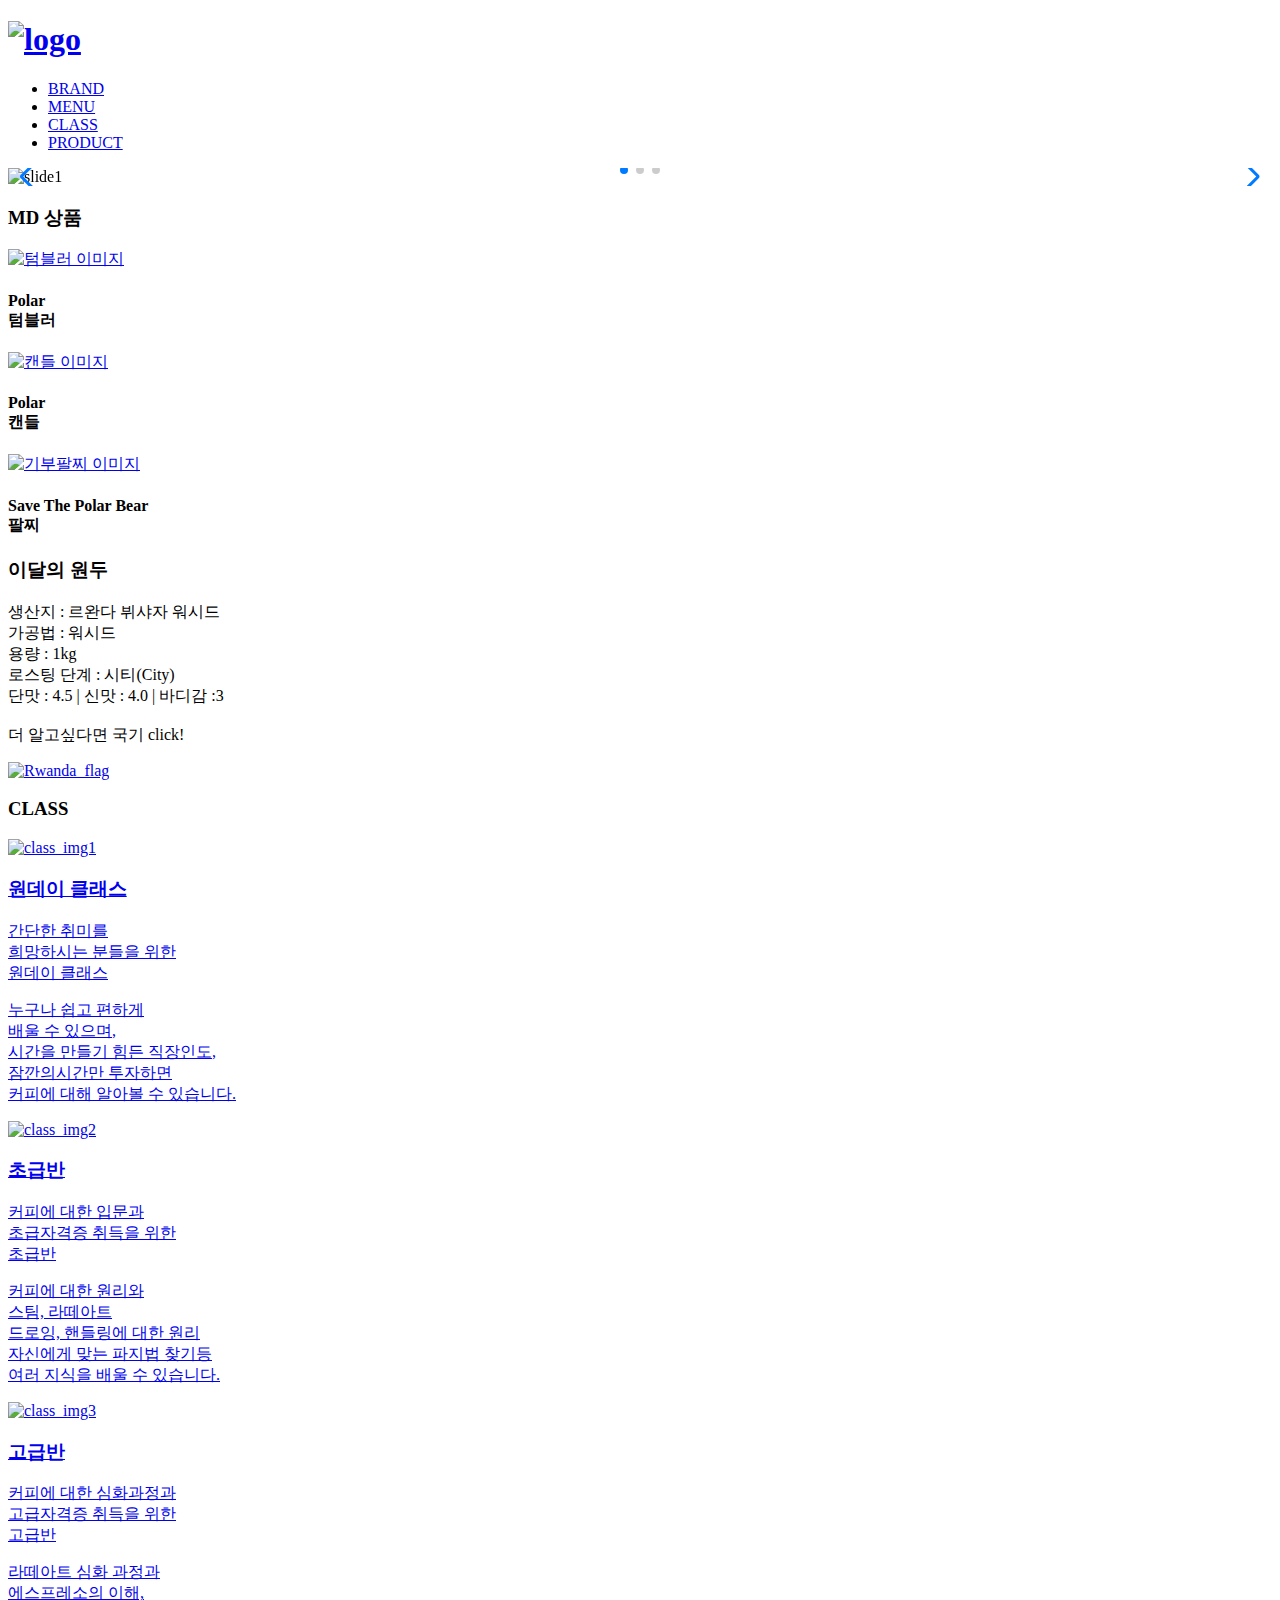
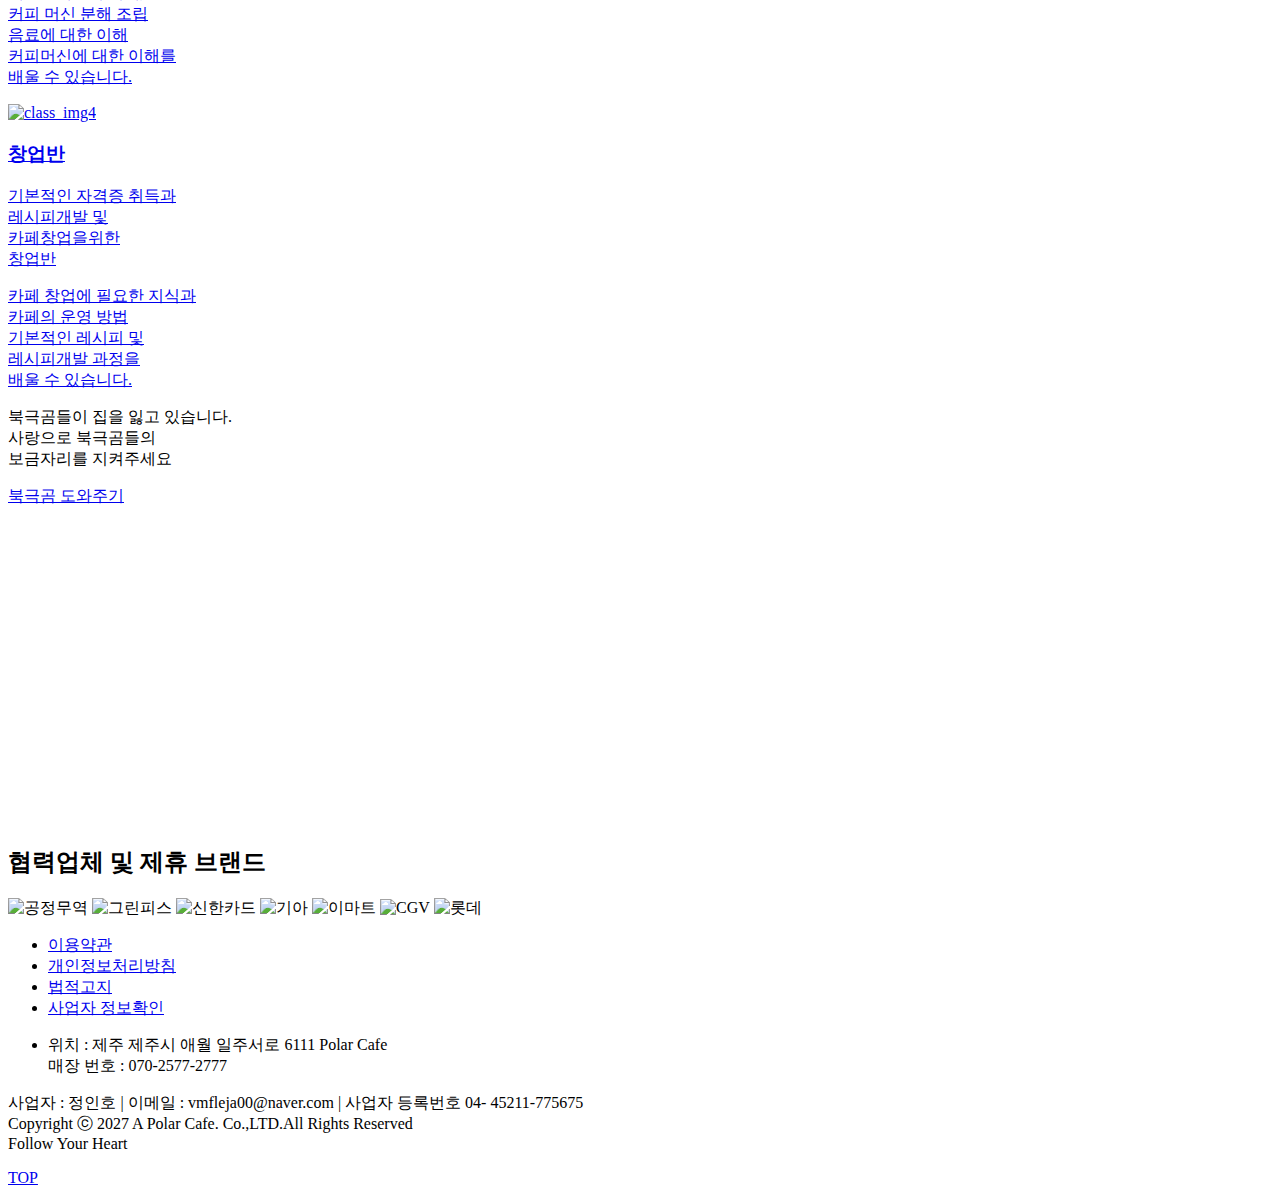
==== index.html @ 69888d63 "Add files via upload" ====
<!DOCTYPE html>
<html lang="ko">
<head>
    <meta charset="UTF-8">
    <meta http-equiv="X-UA-Compatible" content="IE=edge">
    <meta name="viewport" content="width=1500">
    <title>Polar Cafe</title>
    <script src="https://unpkg.com/swiper/swiper-bundle.min.js"></script>
    <link rel="stylesheet" href="https://unpkg.com/swiper/swiper-bundle.min.css"/>
    <link rel="stylesheet" href="main.css">
    <link href="images/POLAR_con.png" rel="icon" type="image/png" sizes="32x32" >
</head>
<body>
    <div id="header">
        <div id="header_inner">
            <div id="nav">
                <h1 class="logo"><a href="index.html"><img src="images/logo.png" alt="logo"></a></h1>
                <ul>
                    <li><a href="#">BRAND</a></li>
                    <li><a href="#">MENU</a></li>
                    <li><a href="#">CLASS</a></li>
                    <li><a href="#">PRODUCT</a></li>
                </ul>
            </div><!--nav E-->
        </div><!--header_inner E-->
    </div><!--header E-->
    <div class="swiper mb">
        <div class="swiper-wrapper">
            <div class="swiper-slide">
                <img src="images/slide1.png" alt="slide1">
            </div>
            <div class="swiper-slide">
                <img src="images/slide2.png" alt="slide2">
            </div>
            <div class="swiper-slide">
                <img src="images/slide3.png" alt="slide3">
            </div>
        </div>
        <div class="swiper-button-next mb_next"></div>
        <div class="swiper-button-prev mb_prev"></div>
        <!--도트를 추가하고 싶을때-->
        <div class="swiper-pagination mb_pag"></div>
    </div><!--mb E-->
    <script>
        var swiper = new Swiper(".mb", {
          navigation: {
               nextEl: ".swiper-button-next",
               prevEl: ".swiper-button-prev",
              },//화살표를 작동하게 하는 옵션.
          pagination: {
              el: ".swiper-pagination",
              clickable: true,},
              autoplay: {
            delay: 3000,
             disableOnInteraction: false,},
              loop: true,});
      </script>
      <div id="md_product">
        <h3>MD 상품</h3>
        <div id="prod">
            <div id="box1">
                <a href="#"><img src="images/tumbler.png" alt="텀블러 이미지"></a>
                <h4>
                    Polar<br>
                    텀블러
                </h4>
            </div>
            <div id="box2">
                <a href="#"><img src="images/candle.png" alt="캔들 이미지"></a>
                <h4>
                    Polar<br>
                    캔들
                </h4>
            </div>
            <div id="box3">
                <a href="#"><img src="images/bracelet.png" alt="기부팔찌 이미지"></a>
                <h4>
                    Save The Polar Bear<br>
                    팔찌
                </h4>
            </div>
        </div><!--prod E-->
      </div><!--md_product E-->
      <div id="bean">
          <div id="bean_inner">
              <h3>이달의 원두</h3>
              <div class="bean_img">
                <a href="#"></a>
              </div><!--bean_img E-->
              <div class="bean_name">
                <p>
                    생산지 : 르완다 뷔샤자 워시드<br>
                    가공법 : 워시드<br>
                    용량 : 1kg<br>
                    로스팅 단계 : 시티(City)<br>
                    단맛 : 4.5 | 신맛 : 4.0 | 바디감 :3<br>
                    <br>
                    <span class="click">더 알고싶다면 국기 click!</span>
                </p>
              </div><!--bean_name E-->
              <div id="bean_country">
                  <a href="#"><img src="images/Rwanda.png" alt="Rwanda_flag"></a>
              </div><!--bean_country E-->
          </div><!--bean_inner-->
      </div><!--bean-->
      <div id="class">
        <div id="class_inner">
            <h3 class="class_name">CLASS</h3>
            <div class="box">
                <a href="#">
                    <img src="images/class_img1.png" alt="class_img1">
                <div class="text">
                    <h3 class="cla1">원데이 클래스</h3>
                    <p class="text_inner1">
                        간단한 취미를<br>
                        희망하시는 분들을 위한<br>
                        <span class="brown">원데이 클래스</span>
                    </p>
                    <p class="text_inner2">
                        누구나 쉽고 편하게<br>
                        배울 수 있으며,<br>
                        시간을 만들기 힘든 직장인도,<br>
                        잠깐의시간만 투자하면<br>
                        커피에 대해 알아볼 수 있습니다.
                    </p>
                </div><!--text E-->
                </a>
            </div><!--box E-->
            <div class="box">
                <a href="#">
                    <img src="images/class_img2.png" alt="class_img2">
                <div class="text">
                    <h3 class="cla2">초급반</h3>
                    <p class="text_inner1">
                        커피에 대한 입문과<br>
                        초급자격증 취득을 위한<br>
                        <span class="brown">초급반</span>
                    </p>
                    <p class="text_inner2">
                        커피에 대한 원리와<br>
                        스팀, 라떼아트<br>
                        드로잉, 핸들링에 대한 원리<br>
                        자신에게 맞는 파지법 찾기등<br>
                        여러 지식을 배울 수 있습니다.
                    </p>
                </div><!--text E-->
                </a>
            </div><!--box E-->
            <div class="box">
                <a href="#">
                    <img src="images/class_img3.png" alt="class_img3">
                <div class="text">
                    <h3 class="cla2">고급반</h3>
                    <p class="text_inner1">
                        커피에 대한 심화과정과<br>
                        고급자격증 취득을 위한<br>
                        <span class="brown">고급반</span>
                    </p>
                    <p class="text_inner2">
                        라떼아트 심화 과정과<br>
                        에스프레소의 이해,<br>
                        커피 머신 분해 조립<br>
                        음료에 대한 이해<br>
                        커피머신에 대한 이해를<br>
                        배울 수 있습니다.
                    </p>
                </div><!--text E-->
                </a>
            </div><!--box E-->
            <div class="box">
                <a href="#">
                    <img src="images/class_img4.png" alt="class_img4">
                <div class="text">
                    <h3 class="cla2">창업반</h3>
                    <p class="text_inner1">
                        기본적인 자격증 취득과<br>
                        레시피개발 및<br>
                        카페창업을위한<br>
                        <span class="brown">창업반</span>
                    </p>
                    <p class="text_inner2">
                        카페 창업에 필요한 지식과<br>
                        카페의 운영 방법<br>
                        기본적인 레시피 및<br>
                        레시피개발 과정을<br>
                        배울 수 있습니다.
                    </p>
                </div><!--text E-->
                </a>
            </div><!--box E-->
        </div><!--clas_inner E-->
      </div><!--class E-->
      <div id="polar">
          <div id="polar_inner">
              <div class="text">
                <p>
                북극곰들이 집을 잃고 있습니다.<br>
                사랑으로 북극곰들의<br>
                보금자리를 지켜주세요
                </p>
                <a href="#">북극곰 도와주기</a>
              </div>
              <div class="video">
                <iframe width="560" height="315" src="https://www.youtube.com/embed/eKEjrw1VmNU" title="YouTube video player" frameborder="0" allow="accelerometer; autoplay; clipboard-write; encrypted-media; gyroscope; picture-in-picture" allowfullscreen></iframe>
              </div>
          </div>
      </div><!--video E-->
      <div id="another_brand">
          <div id="anotherb_inner">
            <h2>협력업체 및 제휴 브랜드</h2>
            <img src="images/change.png" alt="공정무역">
            <img src="images/green_piece.png" alt="그린피스">
            <img src="images/shinhan_card.png" alt="신한카드">
            <img src="images/kia.png" alt="기아">
            <img src="images/emart.png" alt="이마트">
            <img src="images/cgv_logo.png" alt="CGV">
            <img src="images/LOTTE_logo.png" alt="롯데">
          </div>
      </div><!--another_brand E-->
      <div id="footer">
          <div id="footer_inner">
              <div id="menual">
                <ul id="menual_inner">
                    <li><a href="#">이용약관</a></li>
                    <li><a href="#">개인정보처리방침</a></li>
                    <li><a href="#">법적고지</a></li>
                    <li><a href="#">사업자 정보확인</a></li>
                </ul>
                <ul id="menual_inner2">
                    <li>
                        위치 : 제주 제주시 애월 일주서로 6111 Polar Cafe<br>
                        매장 번호 : 070-2577-2777
                    </li>
                </ul>
              </div><!--menual E-->
              <p>
                  사업자 : 정인호 | 이메일 : vmfleja00@naver.com | 사업자 등록번호 04- 45211-775675<br>
                  Copyright ⓒ 2027 A Polar Cafe. Co.,LTD.All Rights Reserved<br>
                  Follow Your Heart
              </p>
          </div><!--footer_inner E-->
      </div><!--footer E-->
    <div id="button">
        <a href="#header">TOP</a>
    </div><!--button E-->
</body>
</html>
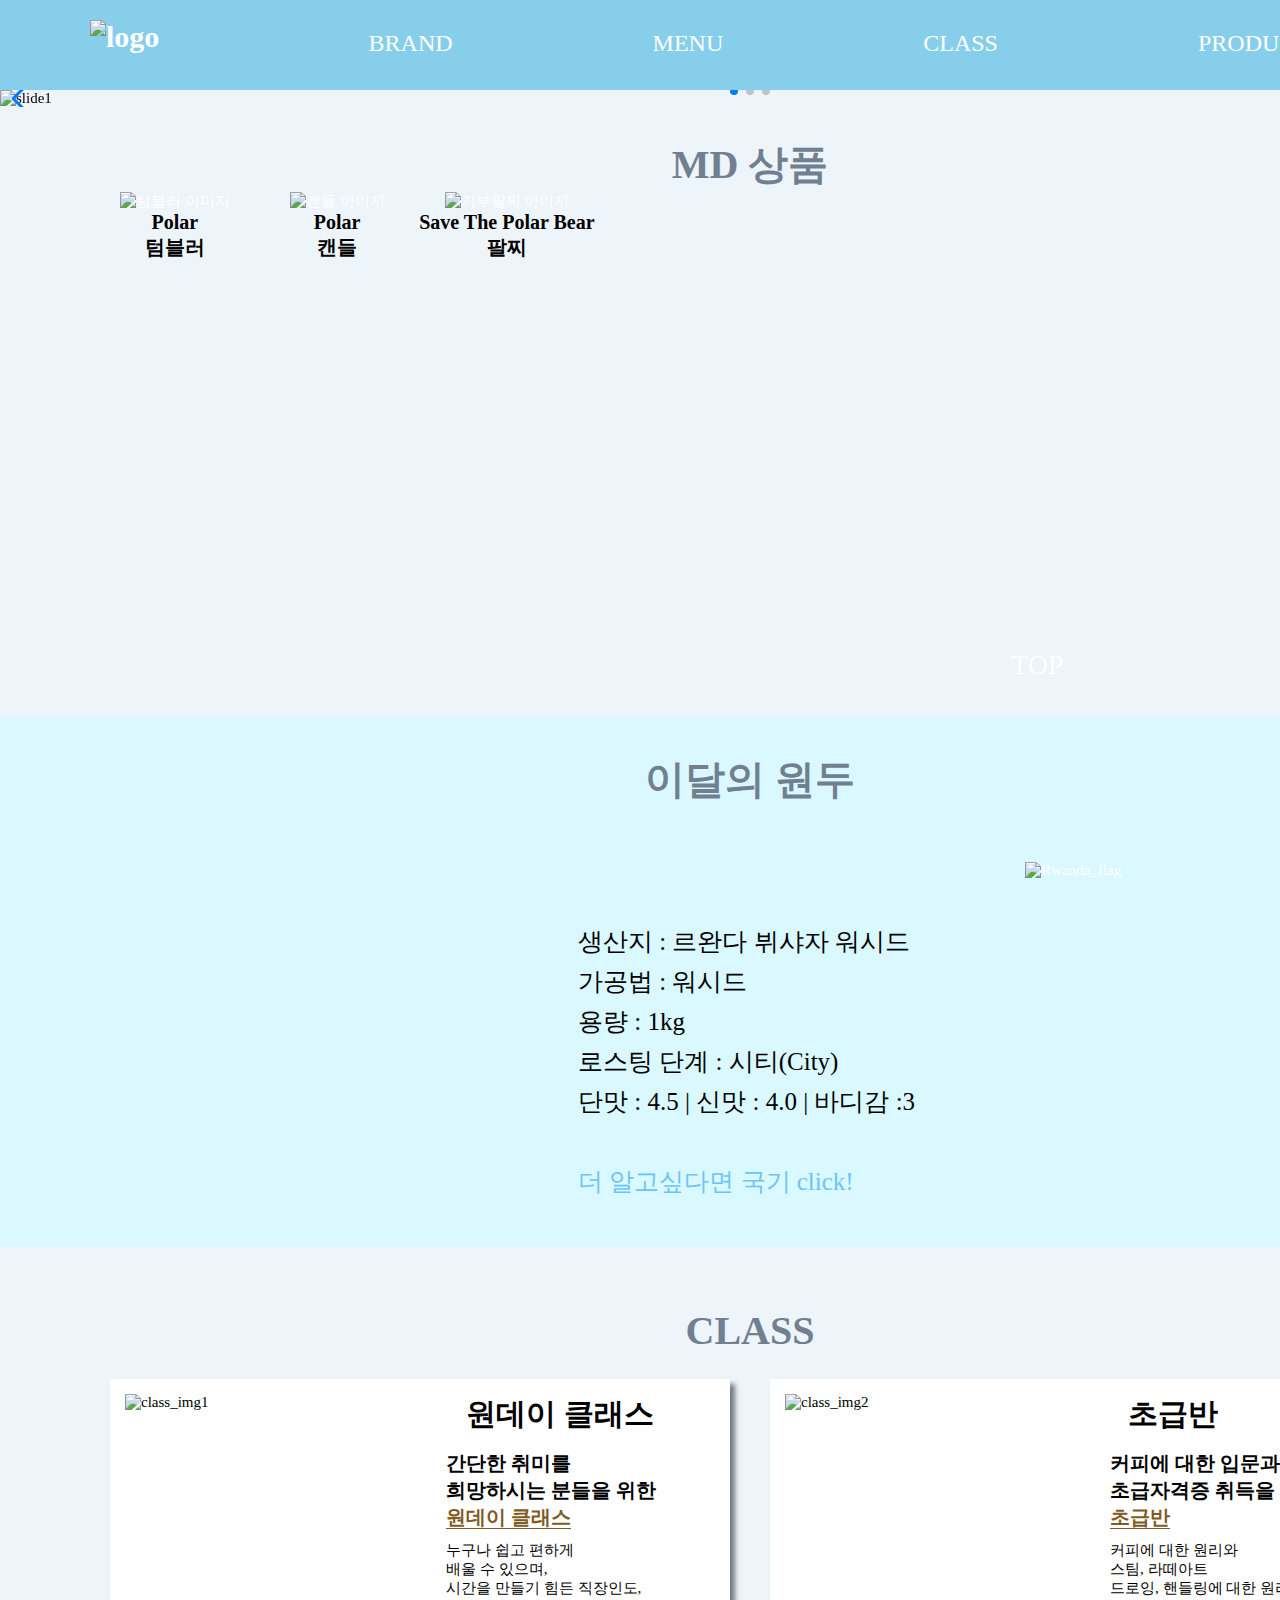
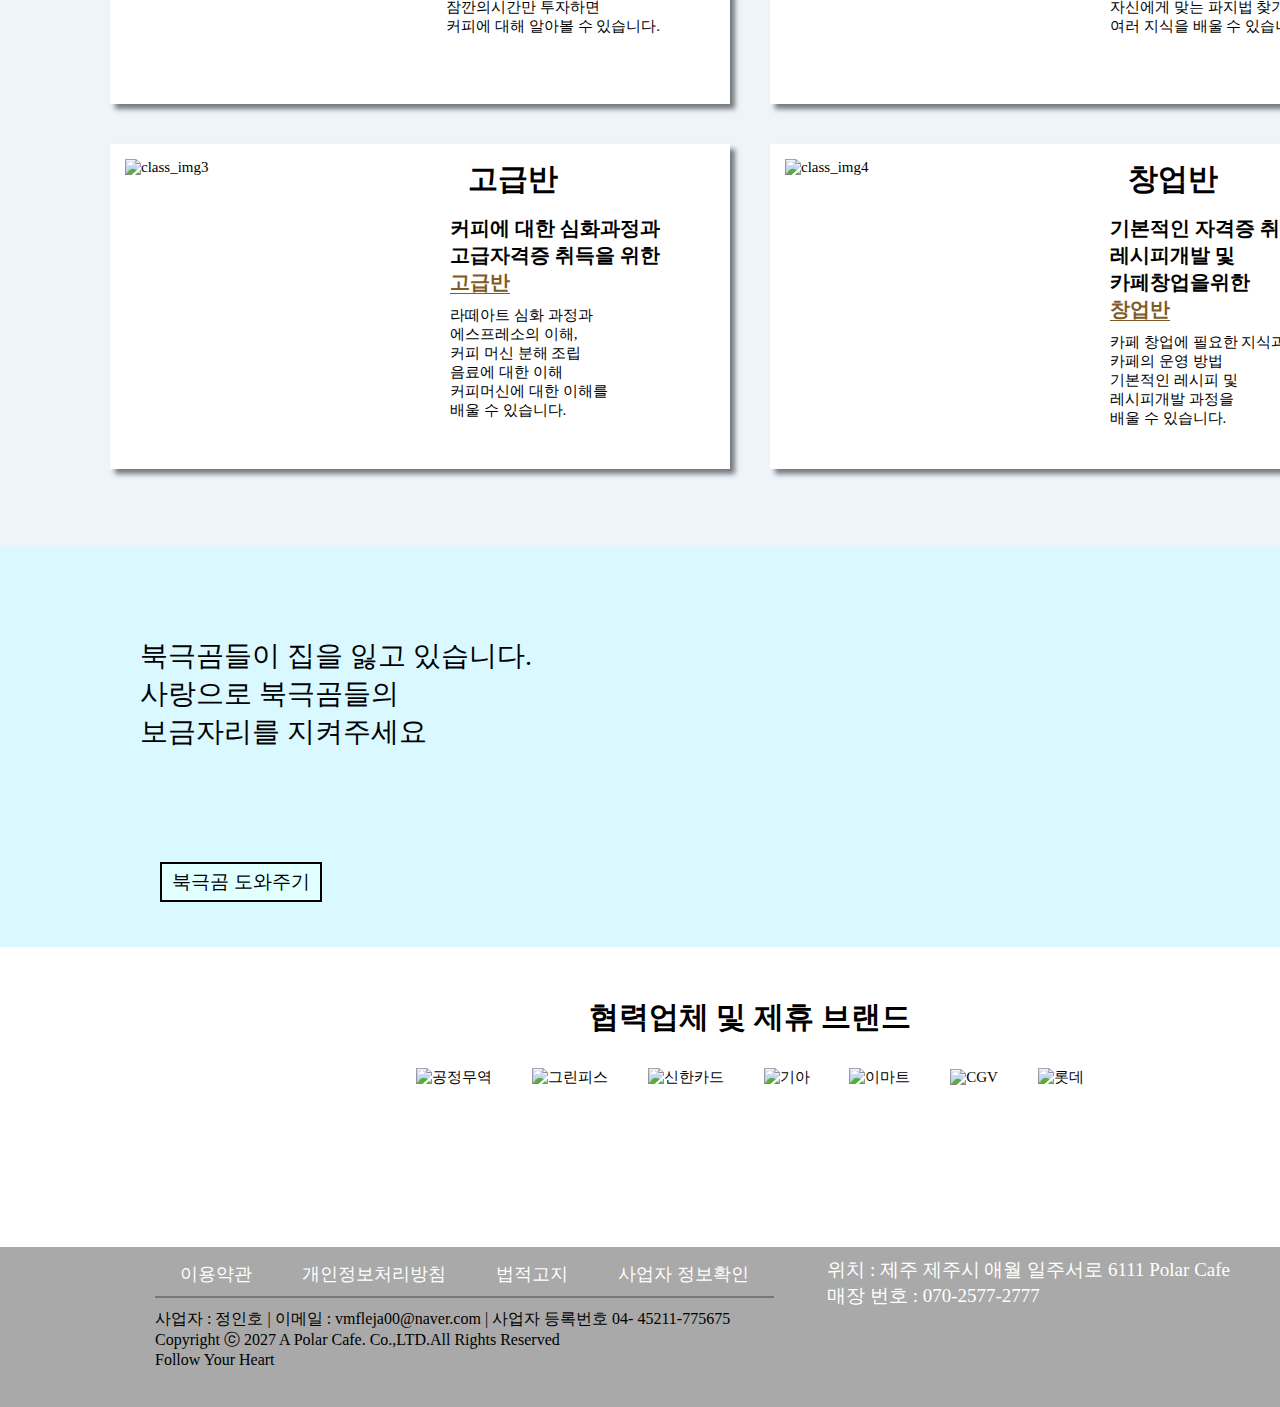
==== commit 8293f19c: "Add files via upload" ====
--- a/index.html
+++ b/index.html
@@ -14,12 +14,12 @@
     <div id="header">
         <div id="header_inner">
             <div id="nav">
-                <h1 class="logo"><a href="index.html"><img src="images/logo.png" alt="logo"></a></h1>
+                <h1 class="logo"><a href="https://inho98.github.io/polarcafe_main/"><img src="images/logo.png" alt="logo"></a></h1>
                 <ul>
-                    <li><a href="#">BRAND</a></li>
-                    <li><a href="#">MENU</a></li>
-                    <li><a href="#">CLASS</a></li>
-                    <li><a href="#">PRODUCT</a></li>
+                    <li><a href="https://inho98.github.io/polarcafe_brand/">BRAND</a></li>
+                    <li><a href="https://inho98.github.io/polarcafe_menu/">MENU</a></li>
+                    <li><a href="https://inho98.github.io/polarcafe_class/">CLASS</a></li>
+                    <li><a href="https://inho98.github.io/polarcafe_product/">PRODUCT</a></li>
                 </ul>
             </div><!--nav E-->
         </div><!--header_inner E-->
@@ -59,21 +59,21 @@
         <h3>MD 상품</h3>
         <div id="prod">
             <div id="box1">
-                <a href="#"><img src="images/tumbler.png" alt="텀블러 이미지"></a>
+                <a href="https://inho98.github.io/polarcafe_product/"><img src="images/tumbler.png" alt="텀블러 이미지"></a>
                 <h4>
                     Polar<br>
                     텀블러
                 </h4>
             </div>
             <div id="box2">
-                <a href="#"><img src="images/candle.png" alt="캔들 이미지"></a>
+                <a href="https://inho98.github.io/polarcafe_product/"><img src="images/candle.png" alt="캔들 이미지"></a>
                 <h4>
                     Polar<br>
                     캔들
                 </h4>
             </div>
             <div id="box3">
-                <a href="#"><img src="images/bracelet.png" alt="기부팔찌 이미지"></a>
+                <a href="https://inho98.github.io/polarcafe_product/"><img src="images/bracelet.png" alt="기부팔찌 이미지"></a>
                 <h4>
                     Save The Polar Bear<br>
                     팔찌
@@ -85,7 +85,7 @@
           <div id="bean_inner">
               <h3>이달의 원두</h3>
               <div class="bean_img">
-                <a href="#"></a>
+                <a href="https://inho98.github.io/polarcafe_product/"></a>
               </div><!--bean_img E-->
               <div class="bean_name">
                 <p>
@@ -99,7 +99,7 @@
                 </p>
               </div><!--bean_name E-->
               <div id="bean_country">
-                  <a href="#"><img src="images/Rwanda.png" alt="Rwanda_flag"></a>
+                  <a href="https://inho98.github.io/polarcafe_product/"><img src="images/Rwanda.png" alt="Rwanda_flag"></a>
               </div><!--bean_country E-->
           </div><!--bean_inner-->
       </div><!--bean-->
@@ -107,7 +107,7 @@
         <div id="class_inner">
             <h3 class="class_name">CLASS</h3>
             <div class="box">
-                <a href="#">
+                <a href="https://inho98.github.io/polarcafe_class/">
                     <img src="images/class_img1.png" alt="class_img1">
                 <div class="text">
                     <h3 class="cla1">원데이 클래스</h3>
@@ -127,7 +127,7 @@
                 </a>
             </div><!--box E-->
             <div class="box">
-                <a href="#">
+                <a href="https://inho98.github.io/polarcafe_class/">
                     <img src="images/class_img2.png" alt="class_img2">
                 <div class="text">
                     <h3 class="cla2">초급반</h3>
@@ -147,7 +147,7 @@
                 </a>
             </div><!--box E-->
             <div class="box">
-                <a href="#">
+                <a href="https://inho98.github.io/polarcafe_class/">
                     <img src="images/class_img3.png" alt="class_img3">
                 <div class="text">
                     <h3 class="cla2">고급반</h3>
@@ -168,7 +168,7 @@
                 </a>
             </div><!--box E-->
             <div class="box">
-                <a href="#">
+                <a href="https://inho98.github.io/polarcafe_class/">
                     <img src="images/class_img4.png" alt="class_img4">
                 <div class="text">
                     <h3 class="cla2">창업반</h3>
@@ -198,7 +198,7 @@
                 사랑으로 북극곰들의<br>
                 보금자리를 지켜주세요
                 </p>
-                <a href="#">북극곰 도와주기</a>
+                <a href="https://inho98.github.io/polarcafe_brand/">북극곰 도와주기</a>
               </div>
               <div class="video">
                 <iframe width="560" height="315" src="https://www.youtube.com/embed/eKEjrw1VmNU" title="YouTube video player" frameborder="0" allow="accelerometer; autoplay; clipboard-write; encrypted-media; gyroscope; picture-in-picture" allowfullscreen></iframe>
--- a/main.css
+++ b/main.css
@@ -0,0 +1,66 @@
+*{margin: 0px; padding: 0px;}
+ol, ul{list-style: none;}
+a{text-decoration: none; color:#ffffff;}
+body{font-size: 15px;background-color: #edf4fa;overflow-x: hidden; min-width: 1500px; font-family: "나눔스퀘어";}
+html{overflow-x: hidden;}
+
+#header{background-color: skyblue;}
+#header_inner{margin: 0px auto; width: 1320px; padding: 20px; height: 50px;}
+#nav .logo{float: left;}
+#nav ul{float: right;}
+#nav ul li{float: left; padding: 10px 100px; font-size: 24px; font-family: "제주고딕";}
+#nav ul li a:hover {color: royalblue;}
+
+#mb1{margin: 0px auto;}
+.mb img{width: 100%;}
+#md_product{padding: 30px 0px; width: 1320px; margin: auto; height: 550px;}
+#md_product h3{color: slategray; margin: 0px auto; text-align: center; width: 200px; font-size: 40px;}
+#md_product #prod>div{float: left;}
+#md_product a{padding: 0px 30px;}
+#md_product h4{text-align: center; color: #000; font-size: 20px;}
+
+#bean{ width: 100%; padding-top: 30px; height: 500px; background-color: #d9f8ff;}
+#bean_inner{width: 1320px; margin: 0px auto;}
+#bean_inner>div{float: left; padding-top: 50px;}
+#bean_inner h3{color: slategray; margin: 0px auto; text-align: center; width: 215px; font-size: 40px; padding: 5px;}
+#bean_inner .bean_img a{display: block;  width: 378px; height: 378px; background-image: url(images/beanpackage.png);}
+#bean_inner .bean_img a:hover{background-image: url(images/bean.png);transition: all 1s;}
+#bean_inner .bean_name p{font-size: 25px; padding: 60px 110px; line-height: 40px;}
+#bean_inner .bean_name p .click{ color: rgb(108, 197, 248);}
+
+#class{width: 1320px; margin: 0px auto; height: 850px; padding-top: 50px;}
+#class_inner .class_name{color:slategray;margin: 0px auto; text-align: center; width: 150px; font-size: 40px; padding: 5px; padding-top: 10px;}
+#class_inner .box{float: left; background-color :rgb(255, 255, 255); width: 620px; height: 325px; margin: 20px; box-shadow: 5px 5px 5px rgba(0, 0, 0, 0.5);}
+#class_inner .box a{color: black;}
+#class_inner .box img{padding: 15px;}
+#class_inner .box .text{float: right; padding-right: 70px;}
+#class_inner .box .text .cla1{text-align: center; margin-top: 15px; margin-right: -14px; padding: 0px 0px 15px 0px; font-size: 30px; background-image: url(images/class_name_background_type1.png);background-repeat: no-repeat;}
+#class_inner .box .text .cla2{text-align: center; margin-top: 15px; margin-right: 85px; padding: 0px 0px 15px 0px; font-size: 30px; background-image: url(images/class_name_background_type2.png);background-repeat: no-repeat;}
+#class_inner .box .text .text_inner1{padding-bottom: 10px; font-size: 20px; font-weight: bold;}
+#class_inner .box .text .text_inner1 .brown{color: #815b24; border-bottom: 1px solid;}
+#class_inner .box .text .text_inner2{font-size: 15px;}
+
+#polar{background-color: #d9f8ff;}
+#polar_inner{width: 1320px; margin: 0px auto; padding: 40px; box-sizing: border-box; height: 400px;position: relative;}
+#polar_inner .text{font-size: 30px;}
+#polar_inner .text p{font-size: 28px; text-align: left;}
+#polar_inner .text a{color: #000; position: absolute; left: 70px; bottom: 45px; font-size: 19px; text-align: center; border: 2px solid #000; background-color: lightcyan; padding: 5px 10px;}
+#polar_inner .text a:hover{color: #ffffff; background-color: rgba(143, 201, 255, 0.548);}
+#polar_inner .text{float: left;padding-left: 10px; text-align: right; padding-top: 50px;}
+#polar_inner .video{float: right; padding-right: 10px;}
+
+#another_brand{ margin: 0px auto; background-color: #ffffff; height: 300px;}
+#another_brand h2{font-size: 30px; padding:50px 0px 30px;}
+#another_brand #anotherb_inner{width:1320px; margin: 0px auto; text-align: center;}
+#another_brand #anotherb_inner img{margin: 0px 18px; display: inline-block; vertical-align: middle;}
+
+#footer{background-color: darkgray;}
+#footer_inner{margin: 0px auto; width: 1320px; height: 160px;}
+#footer_inner #menual #menual_inner li{float: left; padding: 10px 25px; border-bottom: 2px solid #777;}
+#footer_inner #menual_inner{float: left; padding-top: 5px; padding-left: 65px;}
+#footer_inner #menual_inner li a{font-size: 18px;}
+#footer_inner #menual_inner2{float: right; padding-top: 10px; padding-right: 180px;}
+#footer_inner #menual_inner2 li{font-size: 19px; color: #ffffff;}
+#footer_inner p{clear: both; font-size: 16px; padding-left: 65px;}
+
+#button{background-image: url(images/top_button.png); background-repeat: no-repeat; font-size: 28px; color: #ffffff; position: fixed; right: 210px; bottom: 200px; width: 65px; height: 65px; text-align: center; line-height: 60px;}